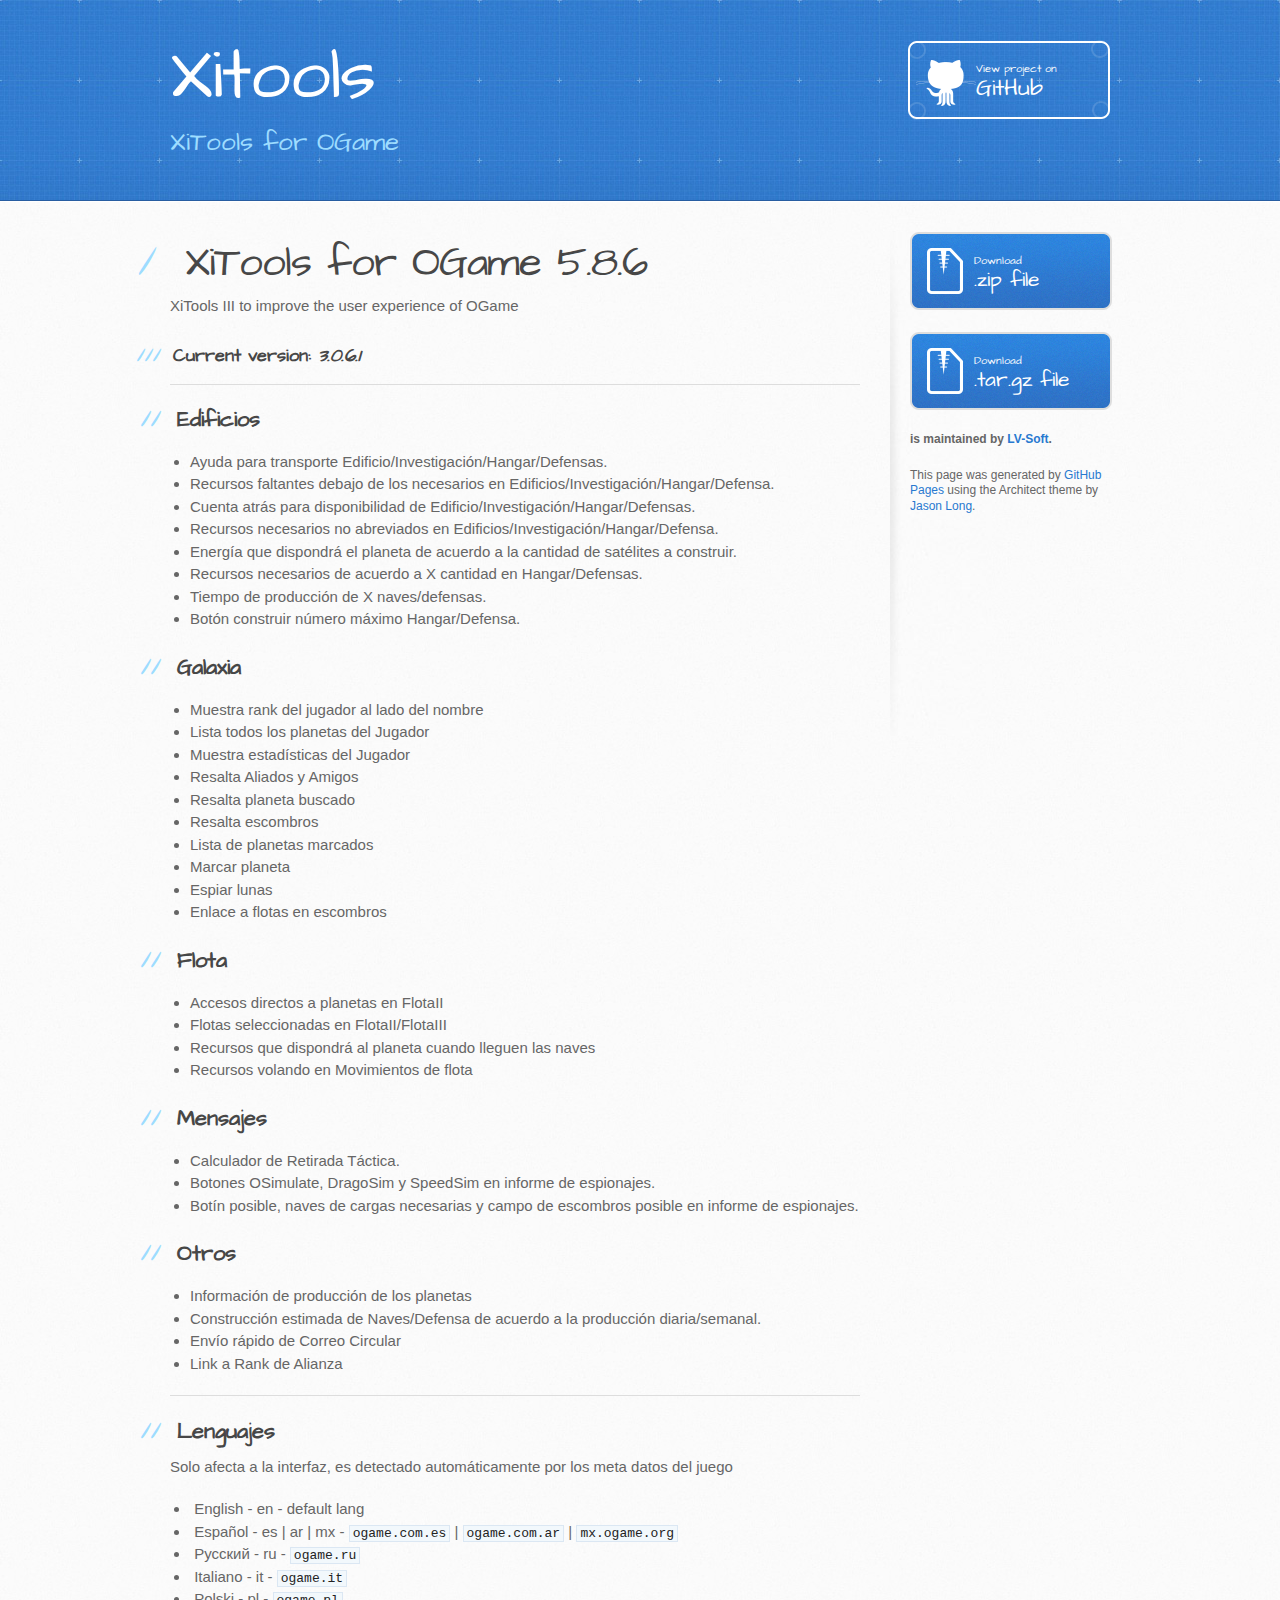
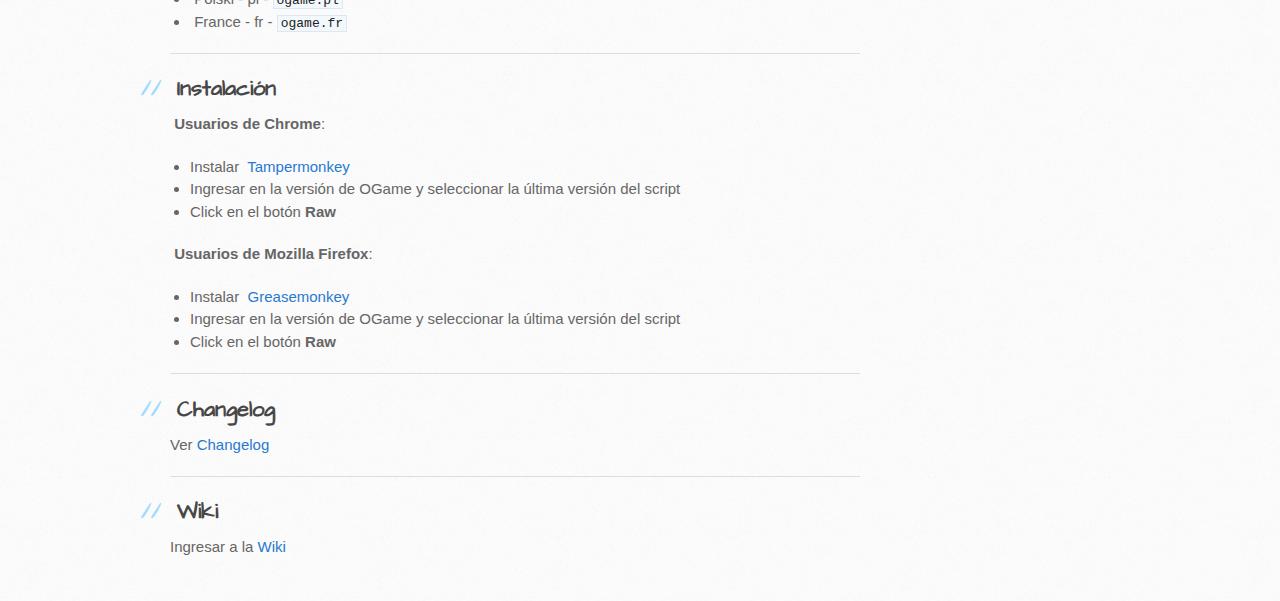
==== index.html @ efefbf13 "Create gh-pages branch via GitHub" ====
<!DOCTYPE html>
<html>
  <head>
    <meta charset='utf-8'>
    <meta http-equiv="X-UA-Compatible" content="chrome=1">
    <meta name="viewport" content="width=device-width, initial-scale=1, maximum-scale=1">
    <link href='https://fonts.googleapis.com/css?family=Architects+Daughter' rel='stylesheet' type='text/css'>
    <link rel="stylesheet" type="text/css" href="stylesheets/stylesheet.css" media="screen">
    <link rel="stylesheet" type="text/css" href="stylesheets/github-light.css" media="screen">
    <link rel="stylesheet" type="text/css" href="stylesheets/print.css" media="print">

    <!--[if lt IE 9]>
    <script src="//html5shiv.googlecode.com/svn/trunk/html5.js"></script>
    <![endif]-->

    <title>Xitools by LV-Soft</title>
  </head>

  <body>
    <header>
      <div class="inner">
        <h1>Xitools</h1>
        <h2>XiTools for OGame</h2>
        <a href="https://github.com/LV-Soft/XiTools" class="button"><small>View project on</small> GitHub</a>
      </div>
    </header>

    <div id="content-wrapper">
      <div class="inner clearfix">
        <section id="main-content">
          <h1>
<a id="xitools-for-ogame-586" class="anchor" href="#xitools-for-ogame-586" aria-hidden="true"><span class="octicon octicon-link"></span></a>XiTools for OGame 5.8.6</h1>

<p>XiTools III to improve the user experience of OGame</p>

<h3>
<a id="current-version-3061" class="anchor" href="#current-version-3061" aria-hidden="true"><span class="octicon octicon-link"></span></a>Current version: <em>3.0.6.1</em>
</h3>

<hr>

<h2>
<a id="edificios" class="anchor" href="#edificios" aria-hidden="true"><span class="octicon octicon-link"></span></a>Edificios</h2>

<ul>
<li>Ayuda para transporte Edificio/Investigación/Hangar/Defensas.</li>
<li>Recursos faltantes debajo de los necesarios en Edificios/Investigación/Hangar/Defensa.</li>
<li>Cuenta atrás para disponibilidad de Edificio/Investigación/Hangar/Defensas.</li>
<li>Recursos necesarios no abreviados en Edificios/Investigación/Hangar/Defensa.</li>
<li>Energía que dispondrá el planeta de acuerdo a la cantidad de satélites a construir.</li>
<li>Recursos necesarios de acuerdo a X cantidad en Hangar/Defensas.</li>
<li>Tiempo de producción de X naves/defensas.</li>
<li>Botón construir número máximo Hangar/Defensa.</li>
</ul>

<h2>
<a id="galaxia" class="anchor" href="#galaxia" aria-hidden="true"><span class="octicon octicon-link"></span></a>Galaxia</h2>

<ul>
<li>Muestra rank del jugador al lado del nombre</li>
<li>Lista todos los planetas del Jugador</li>
<li>Muestra estadísticas del Jugador</li>
<li>Resalta Aliados y Amigos</li>
<li>Resalta planeta buscado</li>
<li>Resalta escombros</li>
<li>Lista de planetas marcados</li>
<li>Marcar planeta</li>
<li>Espiar lunas</li>
<li>Enlace a flotas en escombros</li>
</ul>

<h2>
<a id="flota" class="anchor" href="#flota" aria-hidden="true"><span class="octicon octicon-link"></span></a>Flota</h2>

<ul>
<li>Accesos directos a planetas en FlotaII</li>
<li>Flotas seleccionadas en FlotaII/FlotaIII</li>
<li>Recursos que dispondrá al planeta cuando lleguen las naves</li>
<li>Recursos volando en Movimientos de flota</li>
</ul>

<h2>
<a id="mensajes" class="anchor" href="#mensajes" aria-hidden="true"><span class="octicon octicon-link"></span></a>Mensajes</h2>

<ul>
<li>Calculador de Retirada Táctica.</li>
<li>Botones OSimulate, DragoSim y SpeedSim en informe de espionajes.</li>
<li>Botín posible, naves de cargas necesarias y campo de escombros posible en informe de espionajes.</li>
</ul>

<h2>
<a id="otros" class="anchor" href="#otros" aria-hidden="true"><span class="octicon octicon-link"></span></a>Otros</h2>

<ul>
<li>Información de producción de los planetas</li>
<li>Construcción estimada de Naves/Defensa de acuerdo a la producción diaria/semanal.</li>
<li>Envío rápido de Correo Circular</li>
<li>Link a Rank de Alianza</li>
</ul>

<hr>

<h2>
<a id="lenguajes" class="anchor" href="#lenguajes" aria-hidden="true"><span class="octicon octicon-link"></span></a>Lenguajes</h2>

<p>Solo afecta a la interfaz, es detectado automáticamente por los meta datos del juego</p>

<ul>
<li>
<img src="http://img213.imageshack.us/img213/199/90501671.png" alt=""> English - en - default lang</li>
<li>
<img src="http://img41.imageshack.us/img41/462/10852470.png" alt=""> Español - es | ar | mx - <code>ogame.com.es</code> | <code>ogame.com.ar</code> | <code>mx.ogame.org</code>
</li>
<li>
<img src="http://icons.iconarchive.com/icons/icondrawer/flags/16/Russian-Federation-icon.png" alt=""> Pусский - ru - <code>ogame.ru</code>
</li>
<li>
<img src="http://icons.iconarchive.com/icons/custom-icon-design/all-country-flag/16/Italy-Flag-icon.png" alt=""> Italiano - it - <code>ogame.it</code>
</li>
<li>
<img src="http://icons.iconarchive.com/icons/custom-icon-design/all-country-flag/16/Poland-Flag-icon.png" alt=""> Polski - pl - <code>ogame.pl</code>
</li>
<li>
<img src="http://icons.iconarchive.com/icons/custom-icon-design/all-country-flag/16/France-Flag-icon.png" alt=""> France - fr - <code>ogame.fr</code>
</li>
</ul>

<hr>

<h2>
<a id="instalación" class="anchor" href="#instalaci%C3%B3n" aria-hidden="true"><span class="octicon octicon-link"></span></a>Instalación</h2>

<p><img src="http://icons.iconarchive.com/icons/google/chrome/16/Google-Chrome-icon.png" alt=""> <strong>Usuarios de Chrome</strong>:</p>

<ul>
<li>Instalar <img src="http://dl.dropbox.com/u/89283239/icons/extension/tampermonkey.png" alt=""> <a href="https://chrome.google.com/webstore/detail/dhdgffkkebhmkfjojejmpbldmpobfkfo">Tampermonkey</a>
</li>
<li>Ingresar en la versión de OGame y seleccionar la última versión del script</li>
<li>Click en el botón <strong>Raw</strong>
</li>
</ul>

<p><img src="http://icons.iconarchive.com/icons/photoshopedia/xedia/16/Firefox-icon.png" alt=""> <strong>Usuarios de Mozilla Firefox</strong>:</p>

<ul>
<li>Instalar <img src="http://img802.imageshack.us/img802/9304/extensiongreasemonkey.png" alt=""> <a href="https://addons.mozilla.org/firefox/addon/greasemonkey/">Greasemonkey</a>
</li>
<li>Ingresar en la versión de OGame y seleccionar la última versión del script</li>
<li>Click en el botón <strong>Raw</strong>
</li>
</ul>

<hr>

<h2>
<a id="changelog" class="anchor" href="#changelog" aria-hidden="true"><span class="octicon octicon-link"></span></a>Changelog</h2>

<p>Ver <a href="https://github.com/LV-Soft/XiTools/wiki">Changelog</a></p>

<hr>

<h2>
<a id="wiki" class="anchor" href="#wiki" aria-hidden="true"><span class="octicon octicon-link"></span></a>Wiki</h2>

<p>Ingresar a la <a href="https://github.com/LV-Soft/XiTools/wiki">Wiki</a></p>
        </section>

        <aside id="sidebar">
          <a href="https://github.com/LV-Soft/XiTools/zipball/master" class="button">
            <small>Download</small>
            .zip file
          </a>
          <a href="https://github.com/LV-Soft/XiTools/tarball/master" class="button">
            <small>Download</small>
            .tar.gz file
          </a>

          <p class="repo-owner"><a href="https://github.com/LV-Soft/XiTools"></a> is maintained by <a href="https://github.com/LV-Soft">LV-Soft</a>.</p>

          <p>This page was generated by <a href="https://pages.github.com">GitHub Pages</a> using the Architect theme by <a href="https://twitter.com/jasonlong">Jason Long</a>.</p>
        </aside>
      </div>
    </div>

  
  </body>
</html>
---- stylesheets/stylesheet.css ----
/*! normalize.css v3.0.2 | MIT License | git.io/normalize */

/**
 * 1. Set default font family to sans-serif.
 * 2. Prevent iOS text size adjust after orientation change, without disabling
 *    user zoom.
 */

html {
  font-family: sans-serif; /* 1 */
  -webkit-text-size-adjust: 100%; /* 2 */
  -ms-text-size-adjust: 100%; /* 2 */
}

/**
 * Remove default margin.
 */

body {
  margin: 0;
}

/* HTML5 display definitions
   ========================================================================== */

/**
 * Correct `block` display not defined for any HTML5 element in IE 8/9.
 * Correct `block` display not defined for `details` or `summary` in IE 10/11
 * and Firefox.
 * Correct `block` display not defined for `main` in IE 11.
 */

article,
aside,
details,
figcaption,
figure,
footer,
header,
hgroup,
main,
menu,
nav,
section,
summary {
  display: block;
}

/**
 * 1. Correct `inline-block` display not defined in IE 8/9.
 * 2. Normalize vertical alignment of `progress` in Chrome, Firefox, and Opera.
 */

audio,
canvas,
progress,
video {
  display: inline-block; /* 1 */
  vertical-align: baseline; /* 2 */
}

/**
 * Prevent modern browsers from displaying `audio` without controls.
 * Remove excess height in iOS 5 devices.
 */

audio:not([controls]) {
  display: none;
  height: 0;
}

/**
 * Address `[hidden]` styling not present in IE 8/9/10.
 * Hide the `template` element in IE 8/9/11, Safari, and Firefox < 22.
 */

[hidden],
template {
  display: none;
}

/* Links
   ========================================================================== */

/**
 * Remove the gray background color from active links in IE 10.
 */

a {
  background-color: transparent;
}

/**
 * Improve readability when focused and also mouse hovered in all browsers.
 */

a:active,
a:hover {
  outline: 0;
}

/* Text-level semantics
   ========================================================================== */

/**
 * Address styling not present in IE 8/9/10/11, Safari, and Chrome.
 */

abbr[title] {
  border-bottom: 1px dotted;
}

/**
 * Address style set to `bolder` in Firefox 4+, Safari, and Chrome.
 */

b,
strong {
  font-weight: bold;
}

/**
 * Address styling not present in Safari and Chrome.
 */

dfn {
  font-style: italic;
}

/**
 * Address variable `h1` font-size and margin within `section` and `article`
 * contexts in Firefox 4+, Safari, and Chrome.
 */

h1 {
  margin: 0.67em 0;
  font-size: 2em;
}

/**
 * Address styling not present in IE 8/9.
 */

mark {
  color: #000;
  background: #ff0;
}

/**
 * Address inconsistent and variable font size in all browsers.
 */

small {
  font-size: 80%;
}

/**
 * Prevent `sub` and `sup` affecting `line-height` in all browsers.
 */

sub,
sup {
  position: relative;
  font-size: 75%;
  line-height: 0;
  vertical-align: baseline;
}

sup {
  top: -0.5em;
}

sub {
  bottom: -0.25em;
}

/* Embedded content
   ========================================================================== */

/**
 * Remove border when inside `a` element in IE 8/9/10.
 */

img {
  border: 0;
}

/**
 * Correct overflow not hidden in IE 9/10/11.
 */

svg:not(:root) {
  overflow: hidden;
}

/* Grouping content
   ========================================================================== */

/**
 * Address margin not present in IE 8/9 and Safari.
 */

figure {
  margin: 1em 40px;
}

/**
 * Address differences between Firefox and other browsers.
 */

hr {
  height: 0;
  -moz-box-sizing: content-box;
  box-sizing: content-box;
}

/**
 * Contain overflow in all browsers.
 */

pre {
  overflow: auto;
}

/**
 * Address odd `em`-unit font size rendering in all browsers.
 */

code,
kbd,
pre,
samp {
  font-family: monospace, monospace;
  font-size: 1em;
}

/* Forms
   ========================================================================== */

/**
 * Known limitation: by default, Chrome and Safari on OS X allow very limited
 * styling of `select`, unless a `border` property is set.
 */

/**
 * 1. Correct color not being inherited.
 *    Known issue: affects color of disabled elements.
 * 2. Correct font properties not being inherited.
 * 3. Address margins set differently in Firefox 4+, Safari, and Chrome.
 */

button,
input,
optgroup,
select,
textarea {
  margin: 0; /* 3 */
  font: inherit; /* 2 */
  color: inherit; /* 1 */
}

/**
 * Address `overflow` set to `hidden` in IE 8/9/10/11.
 */

button {
  overflow: visible;
}

/**
 * Address inconsistent `text-transform` inheritance for `button` and `select`.
 * All other form control elements do not inherit `text-transform` values.
 * Correct `button` style inheritance in Firefox, IE 8/9/10/11, and Opera.
 * Correct `select` style inheritance in Firefox.
 */

button,
select {
  text-transform: none;
}

/**
 * 1. Avoid the WebKit bug in Android 4.0.* where (2) destroys native `audio`
 *    and `video` controls.
 * 2. Correct inability to style clickable `input` types in iOS.
 * 3. Improve usability and consistency of cursor style between image-type
 *    `input` and others.
 */

button,
html input[type="button"], /* 1 */
input[type="reset"],
input[type="submit"] {
  -webkit-appearance: button; /* 2 */
  cursor: pointer; /* 3 */
}

/**
 * Re-set default cursor for disabled elements.
 */

button[disabled],
html input[disabled] {
  cursor: default;
}

/**
 * Remove inner padding and border in Firefox 4+.
 */

button::-moz-focus-inner,
input::-moz-focus-inner {
  padding: 0;
  border: 0;
}

/**
 * Address Firefox 4+ setting `line-height` on `input` using `!important` in
 * the UA stylesheet.
 */

input {
  line-height: normal;
}

/**
 * It's recommended that you don't attempt to style these elements.
 * Firefox's implementation doesn't respect box-sizing, padding, or width.
 *
 * 1. Address box sizing set to `content-box` in IE 8/9/10.
 * 2. Remove excess padding in IE 8/9/10.
 */

input[type="checkbox"],
input[type="radio"] {
  box-sizing: border-box; /* 1 */
  padding: 0; /* 2 */
}

/**
 * Fix the cursor style for Chrome's increment/decrement buttons. For certain
 * `font-size` values of the `input`, it causes the cursor style of the
 * decrement button to change from `default` to `text`.
 */

input[type="number"]::-webkit-inner-spin-button,
input[type="number"]::-webkit-outer-spin-button {
  height: auto;
}

/**
 * 1. Address `appearance` set to `searchfield` in Safari and Chrome.
 * 2. Address `box-sizing` set to `border-box` in Safari and Chrome
 *    (include `-moz` to future-proof).
 */

input[type="search"] {
  -webkit-box-sizing: content-box; /* 2 */
  -moz-box-sizing: content-box;
  box-sizing: content-box;
  -webkit-appearance: textfield; /* 1 */
}

/**
 * Remove inner padding and search cancel button in Safari and Chrome on OS X.
 * Safari (but not Chrome) clips the cancel button when the search input has
 * padding (and `textfield` appearance).
 */

input[type="search"]::-webkit-search-cancel-button,
input[type="search"]::-webkit-search-decoration {
  -webkit-appearance: none;
}

/**
 * Define consistent border, margin, and padding.
 */

fieldset {
  padding: 0.35em 0.625em 0.75em;
  margin: 0 2px;
  border: 1px solid #c0c0c0;
}

/**
 * 1. Correct `color` not being inherited in IE 8/9/10/11.
 * 2. Remove padding so people aren't caught out if they zero out fieldsets.
 */

legend {
  padding: 0; /* 2 */
  border: 0; /* 1 */
}

/**
 * Remove default vertical scrollbar in IE 8/9/10/11.
 */

textarea {
  overflow: auto;
}

/**
 * Don't inherit the `font-weight` (applied by a rule above).
 * NOTE: the default cannot safely be changed in Chrome and Safari on OS X.
 */

optgroup {
  font-weight: bold;
}

/* Tables
   ========================================================================== */

/**
 * Remove most spacing between table cells.
 */

table {
  border-spacing: 0;
  border-collapse: collapse;
}

td,
th {
  padding: 0;
}

/* LAYOUT STYLES */
body {
  font-family: 'Helvetica Neue', Helvetica, Arial, serif;
  font-size: 15px;
  font-weight: 400;
  line-height: 1.5;
  color: #666;
  background: #fafafa url(../images/body-bg.jpg) 0 0 repeat;
}

p {
  margin-top: 0;
}

a {
  color: #2879d0;
}
a:hover {
  color: #2268b2;
}

header {
  padding-top: 40px;
  padding-bottom: 40px;
  font-family: 'Architects Daughter', 'Helvetica Neue', Helvetica, Arial, serif;
  background: #2e7bcf url(../images/header-bg.jpg) 0 0 repeat-x;
  border-bottom: solid 1px #275da1;
}

header h1 {
  width: 540px;
  margin-top: 0;
  margin-bottom: 0.2em;
  font-size: 72px;
  font-weight: normal;
  line-height: 1;
  color: #fff;
  letter-spacing: -1px;
}

header h2 {
  width: 540px;
  margin-top: 0;
  margin-bottom: 0;
  font-size: 26px;
  font-weight: normal;
  line-height: 1.3;
  color: #9ddcff;
  letter-spacing: 0;
}

.inner {
  position: relative;
  width: 940px;
  margin: 0 auto;
}

#content-wrapper {
  padding-top: 30px;
  border-top: solid 1px #fff;
}

#main-content {
  float: left;
  width: 690px;
}

#main-content img {
  max-width: 100%;
}

aside#sidebar {
  float: right;
  width: 200px;
  min-height: 504px;
  padding-left: 20px;
  font-size: 12px;
  line-height: 1.3;
  background: transparent url(../images/sidebar-bg.jpg) 0 0 no-repeat;
}

aside#sidebar p.repo-owner,
aside#sidebar p.repo-owner a {
  font-weight: bold;
}

#downloads {
  margin-bottom: 40px;
}

a.button {
  width: 134px;
  height: 58px;
  padding-top: 22px;
  padding-left: 68px;
  font-family: 'Architects Daughter', 'Helvetica Neue', Helvetica, Arial, serif;
  font-size: 23px;
  line-height: 1.2;
  color: #fff;
}
a.button small {
  display: block;
  font-size: 11px;
}
header a.button {
  position: absolute;
  top: 0;
  right: 0;
  background: transparent url(../images/github-button.png) 0 0 no-repeat;
}
aside a.button {
  display: block;
  width: 138px;
  padding-left: 64px;
  margin-bottom: 20px;
  font-size: 21px;
  background: transparent url(../images/download-button.png) 0 0 no-repeat;
}

code, pre {
  margin-bottom: 30px;
  font-family: Monaco, "Bitstream Vera Sans Mono", "Lucida Console", Terminal, monospace;
  font-size: 13px;
  color: #222;
}

code {
  padding: 0 3px;
  background-color: #f2f8fc;
  border: solid 1px #dbe7f3;
}

pre {
  padding: 20px;
  overflow: auto;
  text-shadow: none;
  background: #fff;
  border: solid 1px #f2f2f2;
}
pre code {
  padding: 0;
  color: #2879d0;
  background-color: #fff;
  border: none;
}

ul, ol, dl {
  margin-bottom: 20px;
}


/* COMMON STYLES */

hr {
  height: 0;
  margin-top: 1em;
  margin-bottom: 1em;
  border: 0;
  border-top: solid 1px #ddd;
}

table {
  width: 100%;
  border: 1px solid #ebebeb;
}

th {
  font-weight: 500;
}

td {
  font-weight: 300;
  text-align: center;
  border: 1px solid #ebebeb;
}

form {
  padding: 20px;
  background: #f2f2f2;

}


/* GENERAL ELEMENT TYPE STYLES */

#main-content h1 {
  margin-top: 0;
  margin-bottom: 0;
  font-family: 'Architects Daughter', 'Helvetica Neue', Helvetica, Arial, serif;
  font-size: 2.8em;
  font-weight: normal;
  color: #474747;
  text-indent: 6px;
  letter-spacing: -1px;
}

#main-content h1:before {
  padding-right: 0.3em;
  margin-left: -0.9em;
  color: #9ddcff;
  content: "/";
}

#main-content h2 {
  margin-bottom: 8px;
  font-family: 'Architects Daughter', 'Helvetica Neue', Helvetica, Arial, serif;
  font-size: 22px;
  font-weight: bold;
  color: #474747;
  text-indent: 4px;
}
#main-content h2:before {
  padding-right: 0.3em;
  margin-left: -1.5em;
  content: "//";
  color: #9ddcff;
}

#main-content h3 {
  margin-top: 24px;
  margin-bottom: 8px;
  font-family: 'Architects Daughter', 'Helvetica Neue', Helvetica, Arial, serif;
  font-size: 18px;
  font-weight: bold;
  color: #474747;
  text-indent: 3px;
}

#main-content h3:before {
  padding-right: 0.3em;
  margin-left: -2em;
  content: "///";
  color: #9ddcff;
}

#main-content h4 {
  margin-bottom: 8px;
  font-family: 'Architects Daughter', 'Helvetica Neue', Helvetica, Arial, serif;
  font-size: 15px;
  font-weight: bold;
  color: #474747;
  text-indent: 3px;
}

h4:before {
  padding-right: 0.3em;
  margin-left: -2.8em;
  content: "////";
  color: #9ddcff;
}

#main-content h5 {
  margin-bottom: 8px;
  font-family: 'Architects Daughter', 'Helvetica Neue', Helvetica, Arial, serif;
  font-size: 14px;
  color: #474747;
  text-indent: 3px;
}
h5:before {
  padding-right: 0.3em;
  margin-left: -3.2em;
  content: "/////";
  color: #9ddcff;
}

#main-content h6 {
  margin-bottom: 8px;
  font-family: 'Architects Daughter', 'Helvetica Neue', Helvetica, Arial, serif;
  font-size: .8em;
  color: #474747;
  text-indent: 3px;
}
h6:before {
  padding-right: 0.3em;
  margin-left: -3.7em;
  content: "//////";
  color: #9ddcff;
}

p {
  margin-bottom: 20px;
}

a {
  text-decoration: none;
}

p a {
  font-weight: 400;
}

blockquote {
  padding: 0 0 0 30px;
  margin-bottom: 20px;
  font-size: 1.6em;
  border-left: 10px solid #e9e9e9;
}

ul {
  list-style-position: inside;
  list-style: disc;
  padding-left: 20px;
}

ol {
  list-style-position: inside;
  list-style: decimal;
  padding-left: 3px;
}

dl dd {
  font-style: italic;
  font-weight: 100;
}

footer {
  padding-top: 20px;
  padding-bottom: 30px;
  margin-top: 40px;
  font-size: 13px;
  color: #aaa;
  background: transparent url('../images/hr.png') 0 0 no-repeat;
}

footer a {
  color: #666;
}
footer a:hover {
  color: #444;
}

/* MISC */
.clearfix:after {
  display: block;
  height: 0;
  clear: both;
  visibility: hidden;
  content: '.';
}

.clearfix {display: inline-block;}
* html .clearfix {height: 1%;}
.clearfix {display: block;}

/* #Media Queries
================================================== */

/* Smaller than standard 960 (devices and browsers) */
@media only screen and (max-width: 959px) { }

/* Tablet Portrait size to standard 960 (devices and browsers) */
@media only screen and (min-width: 768px) and (max-width: 959px) {
  .inner {
    width: 740px;
  }
  header h1, header h2 {
    width: 340px;
  }
  header h1 {
    font-size: 60px;
  }
  header h2 {
    font-size: 30px;
  }
  #main-content {
    width: 490px;
  }
  #main-content h1:before,
  #main-content h2:before,
  #main-content h3:before,
  #main-content h4:before,
  #main-content h5:before,
  #main-content h6:before {
    padding-right: 0;
    margin-left: 0;
    content: none;
  }
}

/* All Mobile Sizes (devices and browser) */
@media only screen and (max-width: 767px) {
  .inner {
    width: 93%;
  }
  header {
    padding: 20px 0;
  }
  header .inner {
    position: relative;
  }
  header h1, header h2 {
    width: 100%;
  }
  header h1 {
    font-size: 48px;
  }
  header h2 {
    font-size: 24px;
  }
  header a.button {
    position: relative;
    display: inline-block;
    width: auto;
    height: auto;
    padding: 5px 10px;
    margin-top: 15px;
    font-size: 13px;
    line-height: 1;
    color: #2879d0;
    text-align: center;
    background-color: #9ddcff;
    background-image: none;
    border-radius: 5px;
    -moz-border-radius: 5px;
    -webkit-border-radius: 5px;
  }
  header a.button small {
    display: inline;
    font-size: 13px;
  }
  #main-content,
  aside#sidebar {
    float: none;
    width: 100% ! important;
  }
  aside#sidebar {
    min-height: 0;
    padding: 20px 0;
    margin-top: 20px;
    background-image: none;
    border-top: solid 1px #ddd;
  }
  aside#sidebar a.button {
    display: none;
  }
  #main-content h1:before,
  #main-content h2:before,
  #main-content h3:before,
  #main-content h4:before,
  #main-content h5:before,
  #main-content h6:before {
    padding-right: 0;
    margin-left: 0;
    content: none;
  }
}

/* Mobile Landscape Size to Tablet Portrait (devices and browsers) */
@media only screen and (min-width: 480px) and (max-width: 767px) { }

/* Mobile Portrait Size to Mobile Landscape Size (devices and browsers) */
@media only screen and (max-width: 479px) { }
---- stylesheets/github-light.css ----
/*
   Copyright 2014 GitHub Inc.

   Licensed under the Apache License, Version 2.0 (the "License");
   you may not use this file except in compliance with the License.
   You may obtain a copy of the License at

       http://www.apache.org/licenses/LICENSE-2.0

   Unless required by applicable law or agreed to in writing, software
   distributed under the License is distributed on an "AS IS" BASIS,
   WITHOUT WARRANTIES OR CONDITIONS OF ANY KIND, either express or implied.
   See the License for the specific language governing permissions and
   limitations under the License.

*/

.pl-c /* comment */ {
  color: #969896;
}

.pl-c1      /* constant, markup.raw, meta.diff.header, meta.module-reference, meta.property-name, support, support.constant, support.variable, variable.other.constant */,
.pl-s .pl-v /* string variable */ {
  color: #0086b3;
}

.pl-e  /* entity */,
.pl-en /* entity.name */ {
  color: #795da3;
}

.pl-s .pl-s1 /* string source */,
.pl-smi      /* storage.modifier.import, storage.modifier.package, storage.type.java, variable.other, variable.parameter.function */ {
  color: #333;
}

.pl-ent /* entity.name.tag */ {
  color: #63a35c;
}

.pl-k /* keyword, storage, storage.type */ {
  color: #a71d5d;
}

.pl-pds              /* punctuation.definition.string, string.regexp.character-class */,
.pl-s                /* string */,
.pl-s .pl-pse .pl-s1 /* string punctuation.section.embedded source */,
.pl-sr               /* string.regexp */,
.pl-sr .pl-cce       /* string.regexp constant.character.escape */,
.pl-sr .pl-sra       /* string.regexp string.regexp.arbitrary-repitition */,
.pl-sr .pl-sre       /* string.regexp source.ruby.embedded */ {
  color: #183691;
}

.pl-v /* variable */ {
  color: #ed6a43;
}

.pl-id /* invalid.deprecated */ {
  color: #b52a1d;
}

.pl-ii /* invalid.illegal */ {
  background-color: #b52a1d;
  color: #f8f8f8;
}

.pl-sr .pl-cce /* string.regexp constant.character.escape */ {
  color: #63a35c;
  font-weight: bold;
}

.pl-ml /* markup.list */ {
  color: #693a17;
}

.pl-mh        /* markup.heading */,
.pl-mh .pl-en /* markup.heading entity.name */,
.pl-ms        /* meta.separator */ {
  color: #1d3e81;
  font-weight: bold;
}

.pl-mq /* markup.quote */ {
  color: #008080;
}

.pl-mi /* markup.italic */ {
  color: #333;
  font-style: italic;
}

.pl-mb /* markup.bold */ {
  color: #333;
  font-weight: bold;
}

.pl-md /* markup.deleted, meta.diff.header.from-file */ {
  background-color: #ffecec;
  color: #bd2c00;
}

.pl-mi1 /* markup.inserted, meta.diff.header.to-file */ {
  background-color: #eaffea;
  color: #55a532;
}

.pl-mdr /* meta.diff.range */ {
  color: #795da3;
  font-weight: bold;
}

.pl-mo /* meta.output */ {
  color: #1d3e81;
}
---- stylesheets/print.css ----
html, body, div, span, applet, object, iframe,
h1, h2, h3, h4, h5, h6, p, blockquote, pre,
a, abbr, acronym, address, big, cite, code,
del, dfn, em, img, ins, kbd, q, s, samp,
small, strike, strong, sub, sup, tt, var,
b, u, i, center,
dl, dt, dd, ol, ul, li,
fieldset, form, label, legend,
table, caption, tbody, tfoot, thead, tr, th, td,
article, aside, canvas, details, embed,
figure, figcaption, footer, header, hgroup,
menu, nav, output, ruby, section, summary,
time, mark, audio, video {
  padding: 0;
  margin: 0;
  font: inherit;
  font-size: 100%;
  vertical-align: baseline;
  border: 0;
}
/* HTML5 display-role reset for older browsers */
article, aside, details, figcaption, figure,
footer, header, hgroup, menu, nav, section {
  display: block;
}
body {
  line-height: 1;
}
ol, ul {
  list-style: none;
}
blockquote, q {
  quotes: none;
}
blockquote:before, blockquote:after,
q:before, q:after {
  content: '';
  content: none;
}
table {
  border-spacing: 0;
  border-collapse: collapse;
}
body {
  font-family: 'Helvetica Neue', Helvetica, Arial, serif;
  font-size: 13px;
  line-height: 1.5;
  color: #000;
}

a {
  font-weight: bold;
  color: #d5000d;
}

header {
  padding-top: 35px;
  padding-bottom: 10px;
}

header h1 {
  font-size: 48px;
  font-weight: bold;
  line-height: 1.2;
  color: #303030;
  letter-spacing: -1px;
}

header h2 {
  font-size: 24px;
  font-weight: normal;
  line-height: 1.3;
  color: #aaa;
  letter-spacing: -1px;
}
#downloads {
  display: none;
}
#main_content {
  padding-top: 20px;
}

code, pre {
  margin-bottom: 30px;
  font-family: Monaco, "Bitstream Vera Sans Mono", "Lucida Console", Terminal;
  font-size: 12px;
  color: #222;
}

code {
  padding: 0 3px;
}

pre {
  padding: 20px;
  overflow: auto;
  border: solid 1px #ddd;
}
pre code {
  padding: 0;
}

ul, ol, dl {
  margin-bottom: 20px;
}


/* COMMON STYLES */

table {
  width: 100%;
  border: 1px solid #ebebeb;
}

th {
  font-weight: 500;
}

td {
  font-weight: 300;
  text-align: center;
  border: 1px solid #ebebeb;
}

form {
  padding: 20px;
  background: #f2f2f2;

}


/* GENERAL ELEMENT TYPE STYLES */

h1 {
  font-size: 2.8em;
}

h2 {
  margin-bottom: 8px;
  font-size: 22px;
  font-weight: bold;
  color: #303030;
}

h3 {
  margin-bottom: 8px;
  font-size: 18px;
  font-weight: bold;
  color: #d5000d;
}

h4 {
  font-size: 16px;
  font-weight: bold;
  color: #303030;
}

h5 {
  font-size: 1em;
  color: #303030;
}

h6 {
  font-size: .8em;
  color: #303030;
}

p {
  margin-bottom: 20px;
  font-weight: 300;
}

a {
  text-decoration: none;
}

p a {
  font-weight: 400;
}

blockquote {
  padding: 0 0 0 30px;
  margin-bottom: 20px;
  font-size: 1.6em;
  border-left: 10px solid #e9e9e9;
}

ul li {
  padding-left: 20px;
  list-style-position: inside;
  list-style: disc;
}

ol li {
  padding-left: 3px;
  list-style-position: inside;
  list-style: decimal;
}

dl dd {
  font-style: italic;
  font-weight: 100;
}

footer {
  padding-top: 20px;
  padding-bottom: 30px;
  margin-top: 40px;
  font-size: 13px;
  color: #aaa;
}

footer a {
  color: #666;
}

/* MISC */
.clearfix:after {
  display: block;
  height: 0;
  clear: both;
  visibility: hidden;
  content: '.';
}

.clearfix {display: inline-block;}
* html .clearfix {height: 1%;}
.clearfix {display: block;}
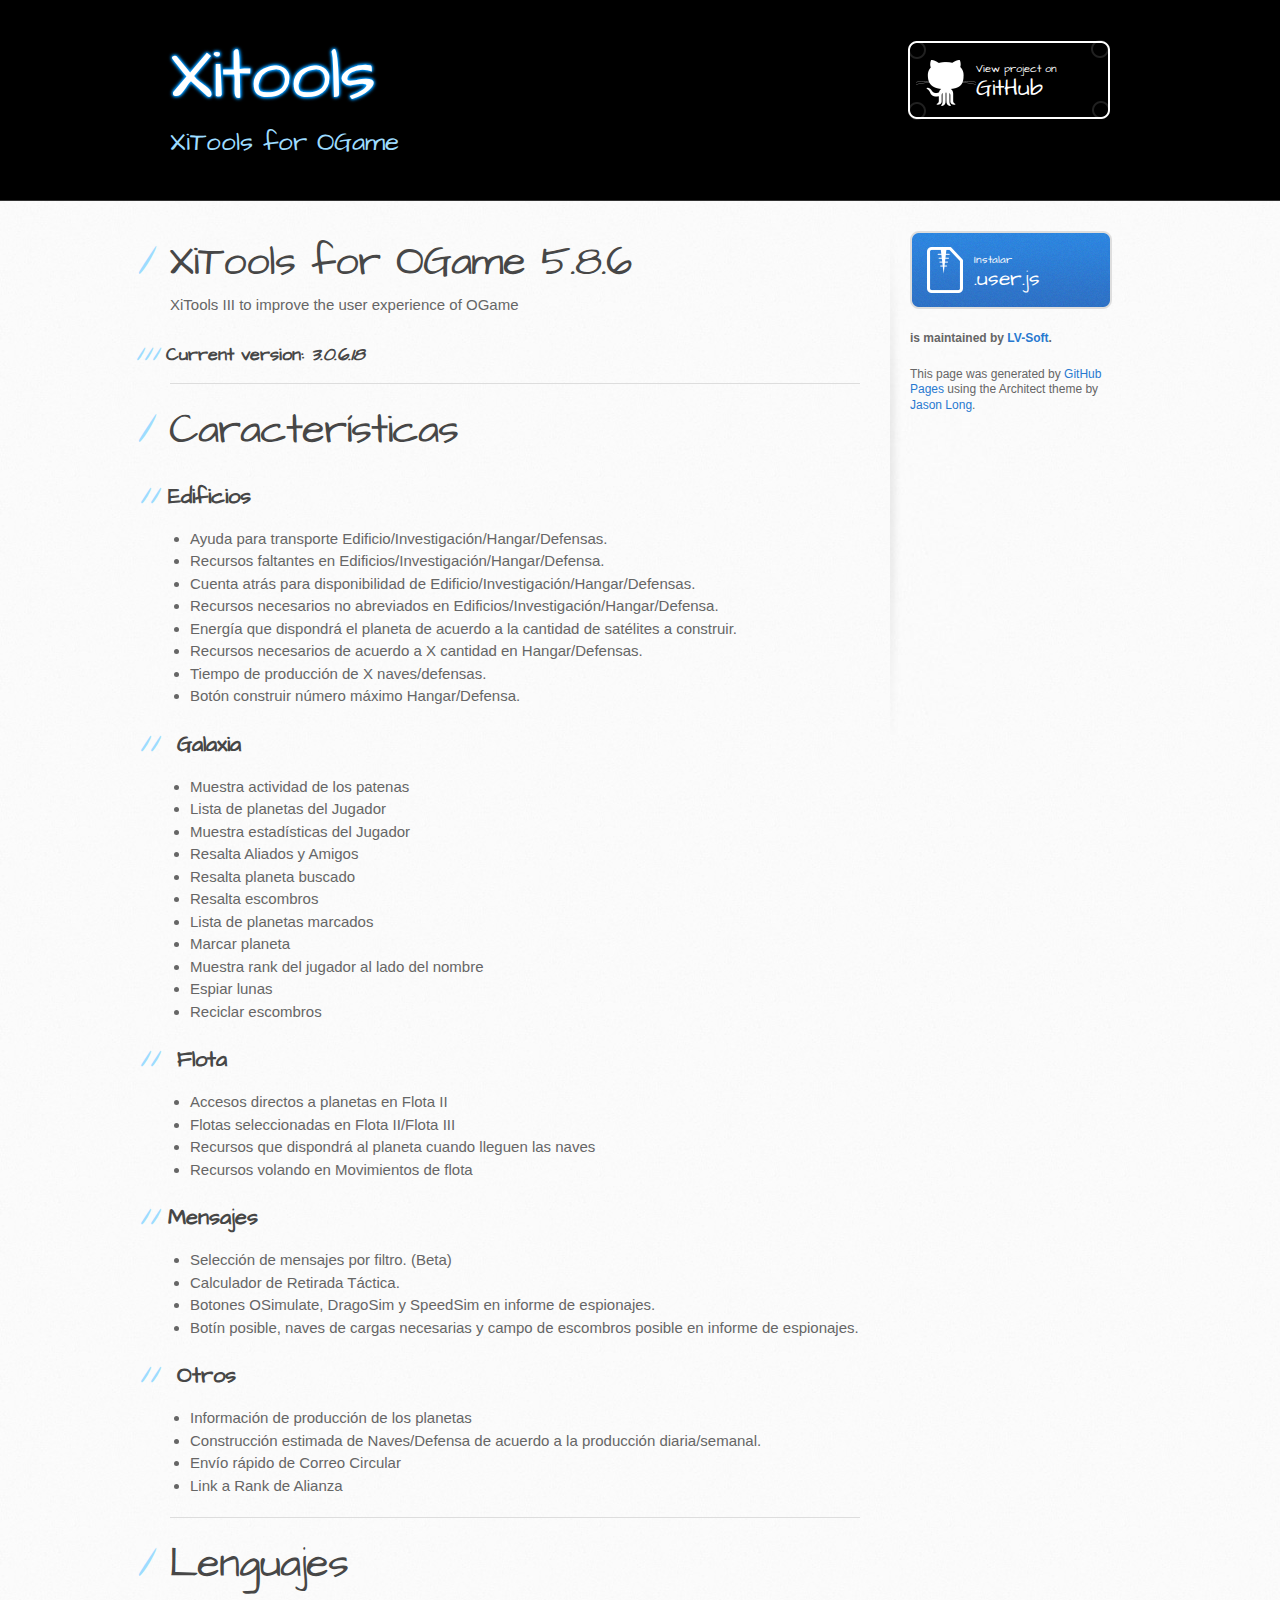
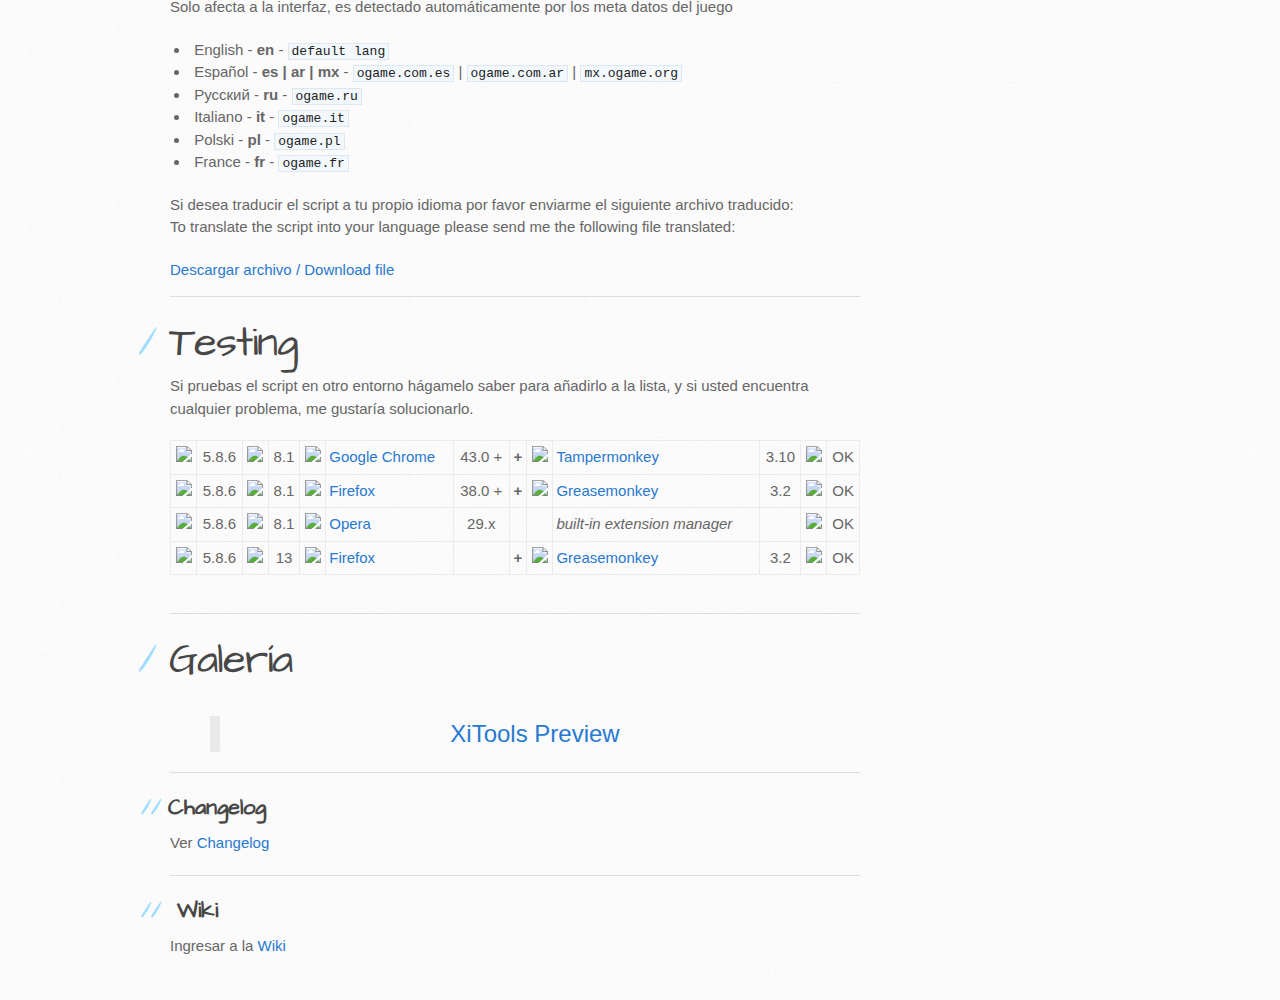
==== commit a4f98321: "Update index.html" ====
--- a/index.html
+++ b/index.html
@@ -19,7 +19,7 @@
   <body>
     <header>
       <div class="inner">
-        <h1>Xitools</h1>
+        <h1><a href="index.html">Xitools</a></h1>
         <h2>XiTools for OGame</h2>
         <a href="https://github.com/LV-Soft/XiTools" class="button"><small>View project on</small> GitHub</a>
       </div>
@@ -28,23 +28,17 @@
     <div id="content-wrapper">
       <div class="inner clearfix">
         <section id="main-content">
-          <h1>
-<a id="xitools-for-ogame-586" class="anchor" href="#xitools-for-ogame-586" aria-hidden="true"><span class="octicon octicon-link"></span></a>XiTools for OGame 5.8.6</h1>
-
-<p>XiTools III to improve the user experience of OGame</p>
-
-<h3>
-<a id="current-version-3061" class="anchor" href="#current-version-3061" aria-hidden="true"><span class="octicon octicon-link"></span></a>Current version: <em>3.0.6.1</em>
-</h3>
-
-<hr>
-
-<h2>
-<a id="edificios" class="anchor" href="#edificios" aria-hidden="true"><span class="octicon octicon-link"></span></a>Edificios</h2>
+			<h1><a id="xitools-for-ogame-586" class="anchor" href="#xitools-for-ogame-586" aria-hidden="true"><span class="octicon octicon-link"></span></a>XiTools for OGame 5.8.6</h1>
+			<p>XiTools III to improve the user experience of OGame</p>
+
+			<h3><a id="current-version-3061" class="anchor" href="#current-version-3061" aria-hidden="true"><span class="octicon octicon-link"></span></a>Current version: <em>3.0.6.18</em></h3>
+			<hr>
+			<h1>Características</h1>
+			<h2><a id="edificios" class="anchor" href="#edificios" aria-hidden="true"><span class="octicon octicon-link"></span></a>Edificios</h2>
 
 <ul>
 <li>Ayuda para transporte Edificio/Investigación/Hangar/Defensas.</li>
-<li>Recursos faltantes debajo de los necesarios en Edificios/Investigación/Hangar/Defensa.</li>
+<li>Recursos faltantes en Edificios/Investigación/Hangar/Defensa.</li>
 <li>Cuenta atrás para disponibilidad de Edificio/Investigación/Hangar/Defensas.</li>
 <li>Recursos necesarios no abreviados en Edificios/Investigación/Hangar/Defensa.</li>
 <li>Energía que dispondrá el planeta de acuerdo a la cantidad de satélites a construir.</li>
@@ -57,32 +51,33 @@
 <a id="galaxia" class="anchor" href="#galaxia" aria-hidden="true"><span class="octicon octicon-link"></span></a>Galaxia</h2>
 
 <ul>
-<li>Muestra rank del jugador al lado del nombre</li>
-<li>Lista todos los planetas del Jugador</li>
+<li>Muestra actividad de los patenas</li>
+<li>Lista de planetas del Jugador</li>
 <li>Muestra estadísticas del Jugador</li>
 <li>Resalta Aliados y Amigos</li>
 <li>Resalta planeta buscado</li>
 <li>Resalta escombros</li>
 <li>Lista de planetas marcados</li>
 <li>Marcar planeta</li>
+<li>Muestra rank del jugador al lado del nombre</li>
 <li>Espiar lunas</li>
-<li>Enlace a flotas en escombros</li>
+<li>Reciclar escombros</li>
 </ul>
 
 <h2>
 <a id="flota" class="anchor" href="#flota" aria-hidden="true"><span class="octicon octicon-link"></span></a>Flota</h2>
 
 <ul>
-<li>Accesos directos a planetas en FlotaII</li>
-<li>Flotas seleccionadas en FlotaII/FlotaIII</li>
+<li>Accesos directos a planetas en Flota II</li>
+<li>Flotas seleccionadas en Flota II/Flota III</li>
 <li>Recursos que dispondrá al planeta cuando lleguen las naves</li>
 <li>Recursos volando en Movimientos de flota</li>
 </ul>
 
-<h2>
-<a id="mensajes" class="anchor" href="#mensajes" aria-hidden="true"><span class="octicon octicon-link"></span></a>Mensajes</h2>
-
-<ul>
+<h2><a id="mensajes" class="anchor" href="#mensajes" aria-hidden="true"><span class="octicon octicon-link"></span></a>Mensajes</h2>
+
+<ul>
+<li>Selección de mensajes por filtro. (Beta)</li>
 <li>Calculador de Retirada Táctica.</li>
 <li>Botones OSimulate, DragoSim y SpeedSim en informe de espionajes.</li>
 <li>Botín posible, naves de cargas necesarias y campo de escombros posible en informe de espionajes.</li>
@@ -100,35 +95,113 @@
 
 <hr>
 
-<h2>
-<a id="lenguajes" class="anchor" href="#lenguajes" aria-hidden="true"><span class="octicon octicon-link"></span></a>Lenguajes</h2>
+<h1><a id="lenguajes" class="anchor" href="#lenguajes" aria-hidden="true"><span class="octicon octicon-link"></span></a>Lenguajes</h1>
 
 <p>Solo afecta a la interfaz, es detectado automáticamente por los meta datos del juego</p>
 
 <ul>
 <li>
-<img src="http://img213.imageshack.us/img213/199/90501671.png" alt=""> English - en - default lang</li>
-<li>
-<img src="http://img41.imageshack.us/img41/462/10852470.png" alt=""> Español - es | ar | mx - <code>ogame.com.es</code> | <code>ogame.com.ar</code> | <code>mx.ogame.org</code>
-</li>
-<li>
-<img src="http://icons.iconarchive.com/icons/icondrawer/flags/16/Russian-Federation-icon.png" alt=""> Pусский - ru - <code>ogame.ru</code>
-</li>
-<li>
-<img src="http://icons.iconarchive.com/icons/custom-icon-design/all-country-flag/16/Italy-Flag-icon.png" alt=""> Italiano - it - <code>ogame.it</code>
-</li>
-<li>
-<img src="http://icons.iconarchive.com/icons/custom-icon-design/all-country-flag/16/Poland-Flag-icon.png" alt=""> Polski - pl - <code>ogame.pl</code>
-</li>
-<li>
-<img src="http://icons.iconarchive.com/icons/custom-icon-design/all-country-flag/16/France-Flag-icon.png" alt=""> France - fr - <code>ogame.fr</code>
-</li>
-</ul>
-
-<hr>
-
-<h2>
-<a id="instalación" class="anchor" href="#instalaci%C3%B3n" aria-hidden="true"><span class="octicon octicon-link"></span></a>Instalación</h2>
+<img src="http://img213.imageshack.us/img213/199/90501671.png" alt=""> English - <strong>en</strong> - <code>default lang</code></li>
+<li>
+<img src="http://img41.imageshack.us/img41/462/10852470.png" alt=""> Español - <strong>es | ar | mx</strong> - <code>ogame.com.es</code> | <code>ogame.com.ar</code> | <code>mx.ogame.org</code>
+</li>
+<li>
+<img src="http://icons.iconarchive.com/icons/icondrawer/flags/16/Russian-Federation-icon.png" alt=""> Pусский - <strong>ru</strong> - <code>ogame.ru</code>
+</li>
+<li>
+<img src="http://icons.iconarchive.com/icons/custom-icon-design/all-country-flag/16/Italy-Flag-icon.png" alt=""> Italiano - <strong>it</strong> - <code>ogame.it</code>
+</li>
+<li>
+<img src="http://icons.iconarchive.com/icons/custom-icon-design/all-country-flag/16/Poland-Flag-icon.png" alt=""> Polski - <strong>pl</strong> - <code>ogame.pl</code>
+</li>
+<li>
+<img src="http://icons.iconarchive.com/icons/custom-icon-design/all-country-flag/16/France-Flag-icon.png" alt=""> France - <strong>fr</strong> - <code>ogame.fr</code>
+</li>
+</ul>
+<p>Si desea traducir el script a tu propio idioma por favor enviarme el siguiente archivo traducido:<br />
+To translate the script into your language please send me the following file translated:</p>
+
+<a href="http://lv-soft.github.io/XiTools/language.js">Descargar archivo / Download file</a>
+
+<hr>
+
+<h1>Testing</h1>
+<p>Si pruebas el script en otro entorno hágamelo saber para añadirlo a la lista, y si usted encuentra cualquier problema, me gustaría solucionarlo.</p>
+<table>
+
+	<tr>
+		<td><img src="http://dl.dropbox.com/u/89283239/icons/favicon/ogame.png"></td>
+		<td>5.8.6</td>
+		<td><img src="http://icons.iconarchive.com/icons/dakirby309/windows-8-metro/16/Folders-OS-Windows-8-Metro-icon.png"/></td>
+		<td>8.1</td>
+		<td><img src="http://dl.dropbox.com/u/89283239/icons/browser/chrome.png"></td>
+		<td class="left"><a href="https://www.google.com/chrome">Google Chrome</a></td>
+		<td>43.0 +</td>
+		<td><b>+</b></td>
+		<td><img src="http://dl.dropbox.com/u/89283239/icons/extension/tampermonkey.png"></td>
+		<td class="left"><a href="https://chrome.google.com/webstore/detail/dhdgffkkebhmkfjojejmpbldmpobfkfo">Tampermonkey</a></td>
+		<td> 3.10</td>
+		<td><img src="http://dl.dropbox.com/u/89283239/icons/famfamfam.com/silk_icons/icons/tick.png"></td>
+		<td>OK</td>
+	</tr>
+
+	<tr>
+		<td><img src="http://img29.imageshack.us/img29/8097/ogamefavicon.png"></td>
+		<td>5.8.6</td>
+		<td><img src="http://icons.iconarchive.com/icons/dakirby309/windows-8-metro/16/Folders-OS-Windows-8-Metro-icon.png" /></td>
+		<td>8.1</td>
+		<td><img src="http://icons.iconarchive.com/icons/photoshopedia/xedia/16/Firefox-icon.png"></td>
+		<td class="left"><a href="http://www.mozilla.org/firefox/">Firefox</a></td>
+		<td>38.0 +</td><td><center><b>+</b></center></td>
+		<td><img src="http://img802.imageshack.us/img802/9304/extensiongreasemonkey.png"/></td>
+		<td class="left"><a href="https://addons.mozilla.org/firefox/addon/greasemonkey/">Greasemonkey</a></td>
+		<td>3.2</td><td><center><img src="http://img138.imageshack.us/img138/8303/tickr.png"></center></td>
+		<td>OK</td>
+	</tr>
+
+	<tr>
+		<td><img src="http://img29.imageshack.us/img29/8097/ogamefavicon.png"/></td>
+		<td>5.8.6</td>
+		<td><img src="http://icons.iconarchive.com/icons/dakirby309/windows-8-metro/16/Folders-OS-Windows-8-Metro-icon.png" /></td>
+		<td>8.1</td>
+		<td><img src="http://icons.iconarchive.com/icons/royalflushxx/browser/16/browser-opera-icon.png"/></td>
+		<td class="left"><a href="http://www.opera.com/download/">Opera</a></td>
+		<td>29.x</td>
+		<td></td>
+		<td></td>
+		<td class="left"><i>built-in extension manager</i></td>
+		<td>&nbsp;</td>
+		<td><img src="http://img138.imageshack.us/img138/8303/tickr.png"></td>
+		<td>OK</td>
+	</tr>
+
+	<tr>
+		<td><img src="http://img29.imageshack.us/img29/8097/ogamefavicon.png"></td>
+		<td>5.8.6</td>
+		<td><img src="http://icons.iconarchive.com/icons/tatice/operating-systems/16/Ubuntu-icon.png" /></td>
+		<td>13</td>
+		<td><img src="http://icons.iconarchive.com/icons/photoshopedia/xedia/16/Firefox-icon.png"></td>
+		<td class="left"><a href="http://www.mozilla.org/firefox/">Firefox</a></td>
+		<td>&nbsp;</td><td><center><b>+</b></center></td>
+		<td><img src="http://img802.imageshack.us/img802/9304/extensiongreasemonkey.png"/></td>
+		<td class="left"><a href="https://addons.mozilla.org/firefox/addon/greasemonkey/">Greasemonkey</a></td>
+		<td>3.2</td>
+		<td><img src="http://img138.imageshack.us/img138/8303/tickr.png"></td>
+		<td>OK</td>
+	</tr>
+</table>
+<br>
+
+<hr>
+
+<h1>Galería</h1>
+
+<div id="screenshots" style="text-align:center"><blockquote class="imgur-embed-pub" lang="en" data-id="a/FvTwX"><a href="//imgur.com/a/FvTwX">XiTools Preview</a></blockquote><script async src="//s.imgur.com/min/embed.js" charset="utf-8"></script></div>
+
+<!--
+<hr>
+
+<h2><a id="instalación" class="anchor" href="#instalaci%C3%B3n" aria-hidden="true"><span class="octicon octicon-link"></span></a>Instalación</h2>
 
 <p><img src="http://icons.iconarchive.com/icons/google/chrome/16/Google-Chrome-icon.png" alt=""> <strong>Usuarios de Chrome</strong>:</p>
 
@@ -149,13 +222,13 @@
 <li>Click en el botón <strong>Raw</strong>
 </li>
 </ul>
-
-<hr>
-
-<h2>
-<a id="changelog" class="anchor" href="#changelog" aria-hidden="true"><span class="octicon octicon-link"></span></a>Changelog</h2>
-
-<p>Ver <a href="https://github.com/LV-Soft/XiTools/wiki">Changelog</a></p>
+-->
+
+<hr>
+
+<h2><a id="changelog" class="anchor" href="#changelog" aria-hidden="true"><span class="octicon octicon-link"></span></a>Changelog</h2>
+
+<p>Ver <a href="changelog.html">Changelog</a></p>
 
 <hr>
 
@@ -166,13 +239,9 @@
         </section>
 
         <aside id="sidebar">
-          <a href="https://github.com/LV-Soft/XiTools/zipball/master" class="button">
-            <small>Download</small>
-            .zip file
-          </a>
-          <a href="https://github.com/LV-Soft/XiTools/tarball/master" class="button">
-            <small>Download</small>
-            .tar.gz file
+          <a href="http://lv-soft.github.io/XiTools/xitools.user.js" class="button">
+            <small>Instalar</small>
+            .user.js
           </a>
 
           <p class="repo-owner"><a href="https://github.com/LV-Soft/XiTools"></a> is maintained by <a href="https://github.com/LV-Soft">LV-Soft</a>.</p>
@@ -182,6 +251,16 @@
       </div>
     </div>
 
-  
+            <script type="text/javascript">
+            var gaJsHost = (("https:" == document.location.protocol) ? "https://ssl." : "http://www.");
+            document.write(unescape("%3Cscript src='" + gaJsHost + "google-analytics.com/ga.js' type='text/javascript'%3E%3C/script%3E"));
+          </script>
+          <script type="text/javascript">
+            try {
+              var pageTracker = _gat._getTracker("UA-32570696-2");
+            pageTracker._trackPageview();
+            } catch(err) {}
+          </script>
+
   </body>
 </html>
--- a/stylesheets/stylesheet.css
+++ b/stylesheets/stylesheet.css
@@ -451,8 +451,7 @@
   padding-top: 40px;
   padding-bottom: 40px;
   font-family: 'Architects Daughter', 'Helvetica Neue', Helvetica, Arial, serif;
-  background: #2e7bcf url(../images/header-bg.jpg) 0 0 repeat-x;
-  border-bottom: solid 1px #275da1;
+  background: #000 url(http://i.imgur.com/iVCN8wx.jpg) center no-repeat;
 }
 
 header h1 {
@@ -464,6 +463,14 @@
   line-height: 1;
   color: #fff;
   letter-spacing: -1px;
+  text-shadow: 0 0 4px #0099FF,0 0 2px #0099FF,0 0 3px #0099FF,0 0 4px #0099FF;
+}
+header h1 a{
+	text-decoration:none;
+	color:#FFFFFF;
+}
+header h1 a:hover{
+	color: #96f5fa;
 }
 
 header h2 {
@@ -475,6 +482,7 @@
   line-height: 1.3;
   color: #9ddcff;
   letter-spacing: 0;
+  text-shadow: 0 0 1px #000,0 0 2px #000,0 0 3px #000,0 0 4px #000;
 }
 
 .inner {
@@ -485,7 +493,8 @@
 
 #content-wrapper {
   padding-top: 30px;
-  border-top: solid 1px #fff;
+  border-top: solid 1px #333333;
+  background:url(http://i.imgur.com/jeZTNaw.png) repeat-x; 
 }
 
 #main-content {
@@ -600,6 +609,14 @@
   font-weight: 300;
   text-align: center;
   border: 1px solid #ebebeb;
+  padding:5px 3px;
+}
+td.left {
+	text-align:left;
+}
+
+td.right {
+	text-align: right;
 }
 
 form {
@@ -878,4 +895,3 @@
 
 /* Mobile Portrait Size to Mobile Landscape Size (devices and browsers) */
 @media only screen and (max-width: 479px) { }
-
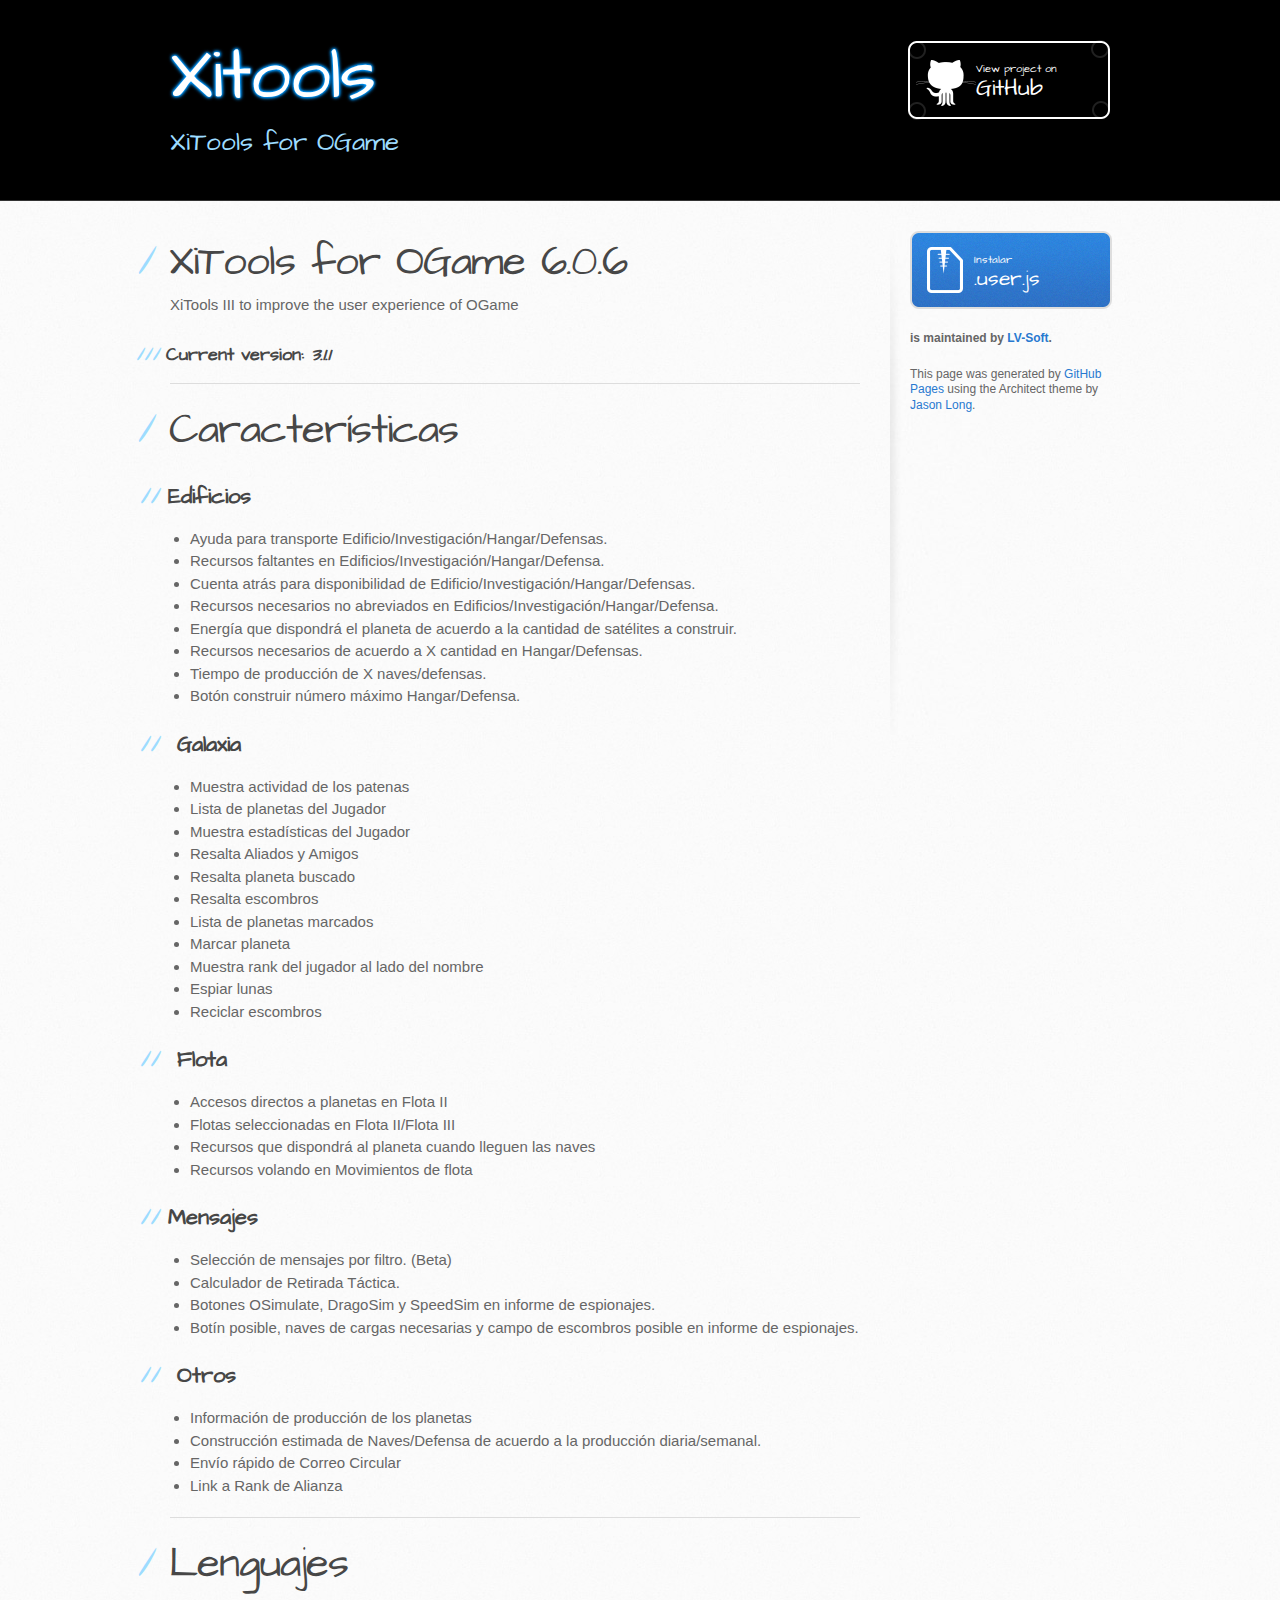
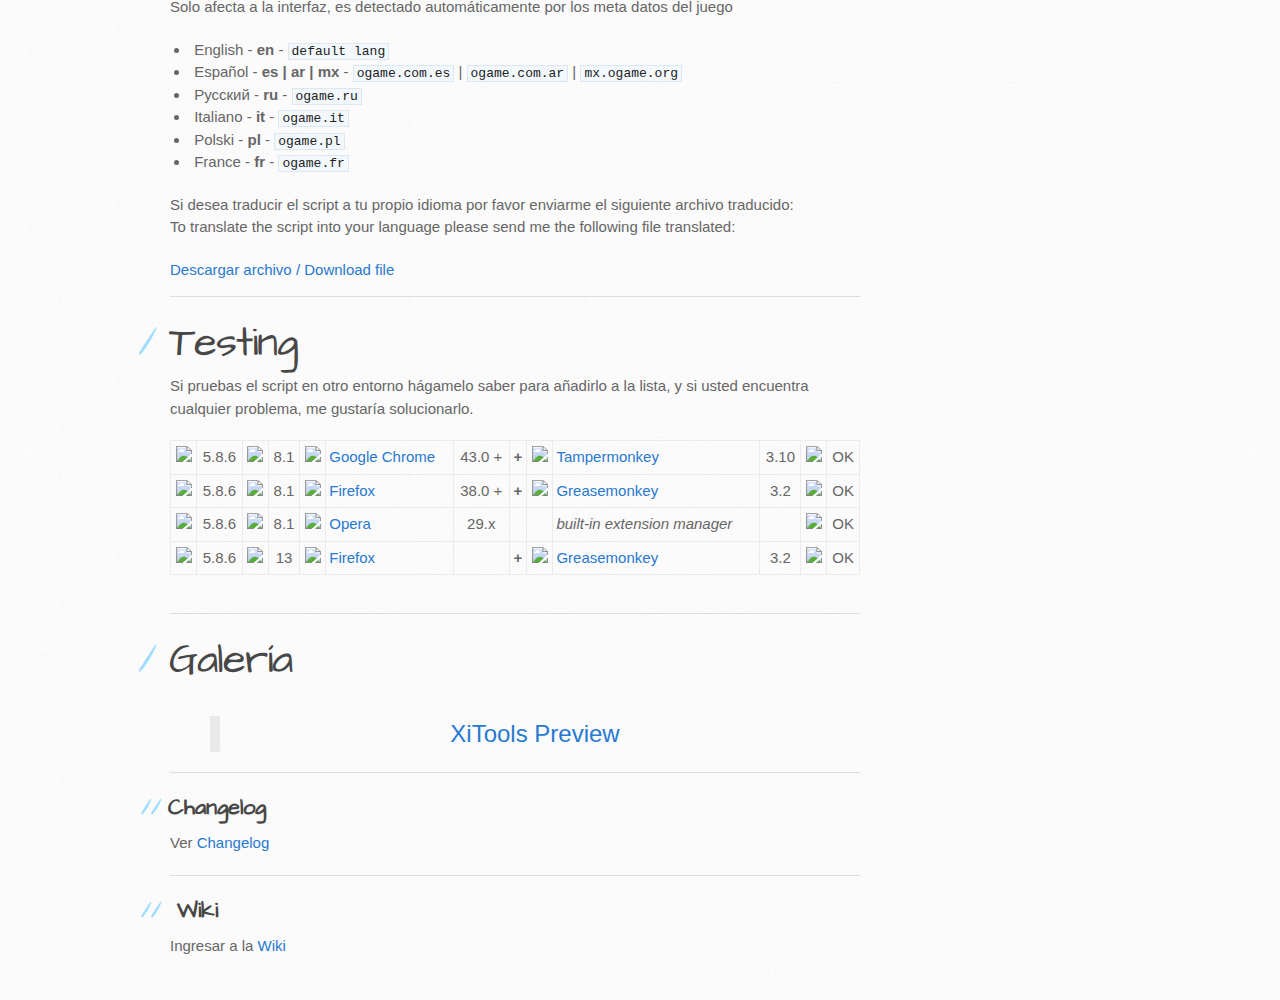
==== commit ad87968e: "Update index.html" ====
--- a/index.html
+++ b/index.html
@@ -28,10 +28,10 @@
     <div id="content-wrapper">
       <div class="inner clearfix">
         <section id="main-content">
-			<h1><a id="xitools-for-ogame-586" class="anchor" href="#xitools-for-ogame-586" aria-hidden="true"><span class="octicon octicon-link"></span></a>XiTools for OGame 5.8.6</h1>
+			<h1><a id="xitools-for-ogame-586" class="anchor" href="#xitools-for-ogame-586" aria-hidden="true"><span class="octicon octicon-link"></span></a>XiTools for OGame 6.0.6</h1>
 			<p>XiTools III to improve the user experience of OGame</p>
 
-			<h3><a id="current-version-3061" class="anchor" href="#current-version-3061" aria-hidden="true"><span class="octicon octicon-link"></span></a>Current version: <em>3.0.6.18</em></h3>
+			<h3><a id="current-version-3061" class="anchor" href="#current-version-3061" aria-hidden="true"><span class="octicon octicon-link"></span></a>Current version: <em>3.1.1</em></h3>
 			<hr>
 			<h1>Características</h1>
 			<h2><a id="edificios" class="anchor" href="#edificios" aria-hidden="true"><span class="octicon octicon-link"></span></a>Edificios</h2>
@@ -247,7 +247,18 @@
           <p class="repo-owner"><a href="https://github.com/LV-Soft/XiTools"></a> is maintained by <a href="https://github.com/LV-Soft">LV-Soft</a>.</p>
 
           <p>This page was generated by <a href="https://pages.github.com">GitHub Pages</a> using the Architect theme by <a href="https://twitter.com/jasonlong">Jason Long</a>.</p>
-        </aside>
+        
+<script async src="//pagead2.googlesyndication.com/pagead/js/adsbygoogle.js"></script>
+<!-- XiTools -->
+<ins class="adsbygoogle"
+     style="display:inline-block;width:300px;height:600px"
+     data-ad-client="ca-pub-5735494661989157"
+     data-ad-slot="2195814001"></ins>
+<script>
+(adsbygoogle = window.adsbygoogle || []).push({});
+</script>
+		
+		</aside>
       </div>
     </div>
 
